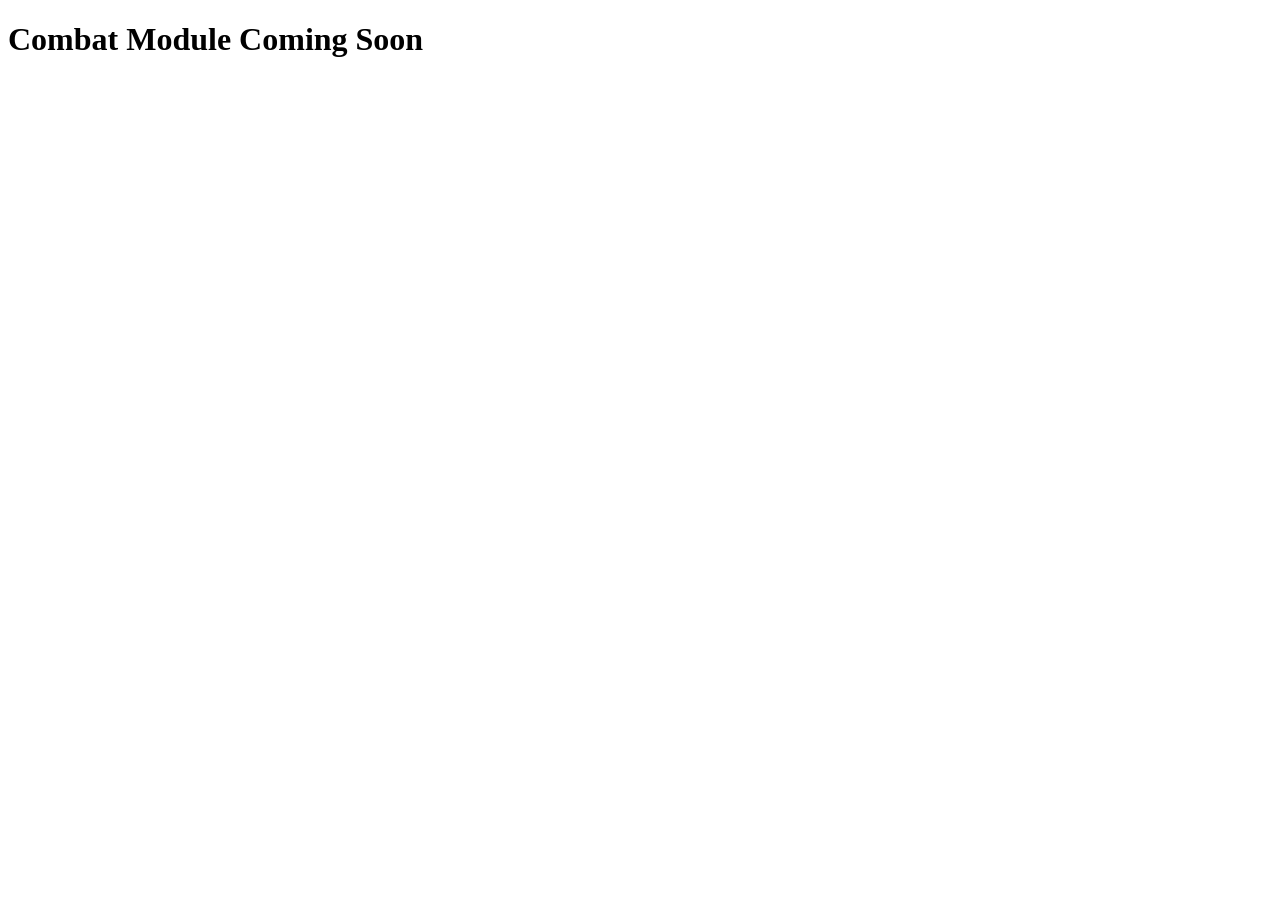
==== pages/combat.html @ ffd7f66f "Add profile authentication and remember-me session system" ====
<!doctype html>
<html lang="en">
  <head>
    <meta charset="UTF-8" />
    <meta name="viewport" content="width=device-width, initial-scale=1.0" />
    <title>Document</title>
  </head>
  <body>
    <h1>Combat Module Coming Soon</h1>
  </body>
</html>
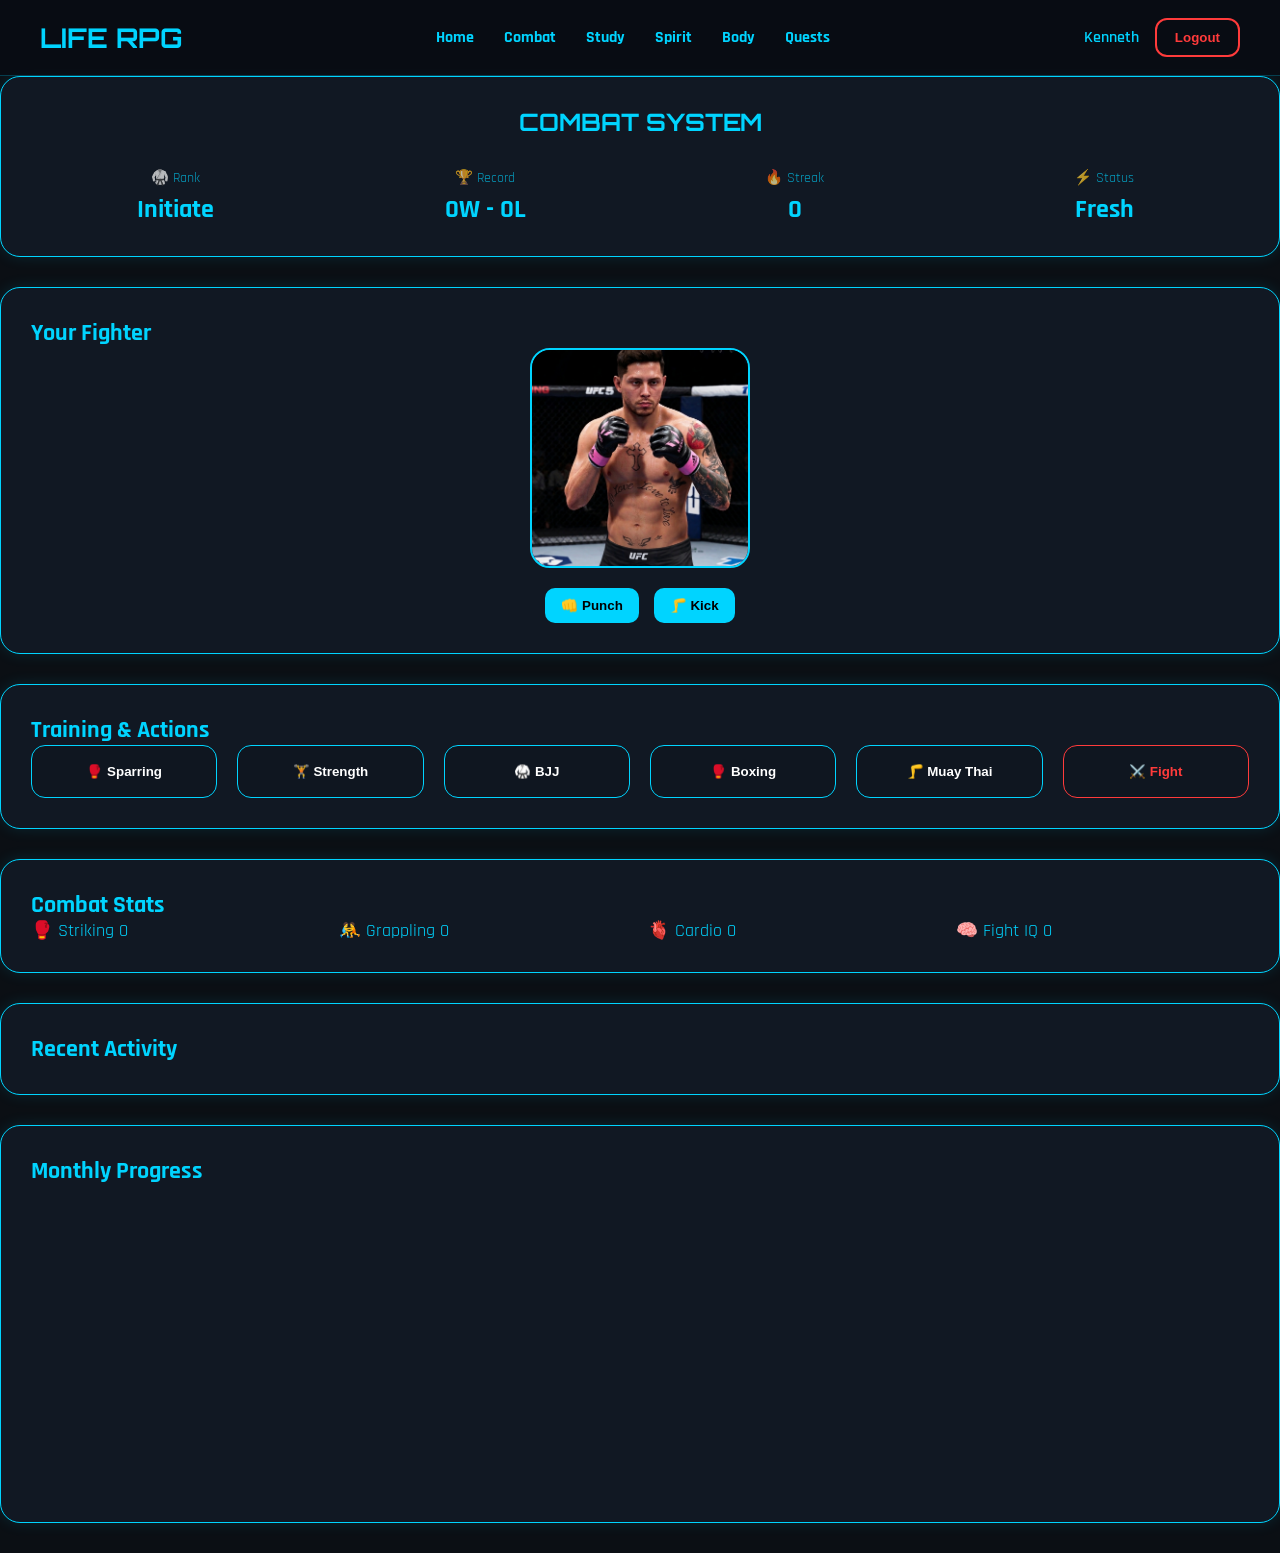
==== commit 5ec487ea: "feat(combat): add combat system interface UI with fighter model and interactive layout - Created com" ====
--- a/pages/combat.html
+++ b/pages/combat.html
@@ -3,9 +3,151 @@
   <head>
     <meta charset="UTF-8" />
     <meta name="viewport" content="width=device-width, initial-scale=1.0" />
-    <title>Document</title>
+    <title>Combat System</title>
+
+    <link rel="stylesheet" href="/css/variables.css" />
+    <link rel="stylesheet" href="/css/layout.css" />
+    <link rel="stylesheet" href="/css/pages/combat.css" />
+
+    <link
+      href="https://fonts.googleapis.com/css2?family=Orbitron:wght@400;700&family=Rajdhani:wght@400;600;700&display=swap"
+      rel="stylesheet"
+    />
   </head>
+
   <body>
-    <h1>Combat Module Coming Soon</h1>
+    <!-- NAV -->
+    <nav class="main-nav">
+      <div class="nav-logo">
+        <h2>LIFE RPG</h2>
+      </div>
+
+      <ul class="nav-links">
+        <li><a href="dashboard.html">Home</a></li>
+        <li><a href="combat.html">Combat</a></li>
+        <li><a href="study.html">Study</a></li>
+        <li><a href="spirit.html">Spirit</a></li>
+        <li><a href="body.html">Body</a></li>
+        <li><a href="quests.html">Quests</a></li>
+      </ul>
+
+      <div class="nav-user">
+        <span>Kenneth</span>
+        <button id="logout-btn">Logout</button>
+      </div>
+    </nav>
+
+    <div class="container">
+      <!-- 🥋 COMBAT OVERVIEW -->
+      <section class="combat-overview card">
+        <h1>COMBAT SYSTEM</h1>
+
+        <div class="overview-grid">
+          <div class="overview-item">
+            <span>🥋 Rank</span>
+            <h3 id="fighter-rank">Initiate</h3>
+          </div>
+
+          <div class="overview-item">
+            <span>🏆 Record</span>
+            <h3 id="fighter-record">0W - 0L</h3>
+          </div>
+
+          <div class="overview-item">
+            <span>🔥 Streak</span>
+            <h3 id="fighter-streak">0</h3>
+          </div>
+
+          <div class="overview-item">
+            <span>⚡ Status</span>
+            <h3 id="fighter-status">Fresh</h3>
+          </div>
+        </div>
+      </section>
+
+      <!-- 🧍 FIGHTER MODEL -->
+      <section class="fighter-section card">
+        <h2>Your Fighter</h2>
+
+        <div class="fighter-container">
+          <div id="fighter-model" class="fighter idle">
+            <img src="/img/profile-kenneth.png" alt="fighter" />
+          </div>
+
+          <div class="fighter-actions">
+            <button id="btn-punch">👊 Punch</button>
+            <button id="btn-kick">🦵 Kick</button>
+          </div>
+        </div>
+      </section>
+
+      <!-- 🎮 QUICK ACTIONS -->
+      <section class="combat-actions card">
+        <h2>Training & Actions</h2>
+
+        <div class="actions-grid">
+          <button class="action-btn" data-type="sparring">🥊 Sparring</button>
+          <button class="action-btn" data-type="strength">🏋️ Strength</button>
+          <button class="action-btn" data-type="bjj">🥋 BJJ</button>
+          <button class="action-btn" data-type="boxing">🥊 Boxing</button>
+          <button class="action-btn" data-type="muaythai">🦵 Muay Thai</button>
+          <button class="action-btn fight-btn" data-type="fight">
+            ⚔️ Fight
+          </button>
+        </div>
+      </section>
+
+      <!-- 📊 COMBAT STATS -->
+      <section class="combat-stats card">
+        <h2>Combat Stats</h2>
+
+        <div class="stats-grid">
+          <div>🥊 Striking <span id="stat-striking">0</span></div>
+          <div>🤼 Grappling <span id="stat-grappling">0</span></div>
+          <div>🫀 Cardio <span id="stat-cardio">0</span></div>
+          <div>🧠 Fight IQ <span id="stat-fightiq">0</span></div>
+        </div>
+      </section>
+
+      <!-- 📜 COMBAT HISTORY -->
+      <section class="combat-history card">
+        <h2>Recent Activity</h2>
+
+        <ul id="combat-log"></ul>
+      </section>
+
+      <!-- 📈 PROGRESS GRAPH (placeholder) -->
+      <section class="combat-graph card">
+        <h2>Monthly Progress</h2>
+
+        <canvas id="combatChart"></canvas>
+      </section>
+    </div>
+
+    <!-- 🧠 MODAL -->
+    <div id="activity-modal" class="modal hidden">
+      <div class="modal-content">
+        <h2 id="modal-title">Log Activity</h2>
+
+        <label>Intensity</label>
+        <select id="modal-intensity">
+          <option value="low">Low</option>
+          <option value="medium">Medium</option>
+          <option value="high">High</option>
+        </select>
+
+        <label>Date</label>
+        <input type="date" id="modal-date" />
+
+        <div class="modal-actions">
+          <button id="confirm-action">Confirm</button>
+          <button id="cancel-action">Cancel</button>
+        </div>
+      </div>
+    </div>
+
+    <script src="/js/storage.js"></script>
+    <script src="/js/xp-system.js"></script>
+    <script src="/js/combat.js"></script>
   </body>
 </html>
--- a/css/variables.css
+++ b/css/variables.css
@@ -0,0 +1,6 @@
+:root{
+    --system-blue: #00D4FF;
+    --system-dark: #0A0A0C;
+    --system-glass: rgba(255, 255, 255, 0.05);
+    --border-glass: rgba(255, 255, 255, 0.1);
+}
--- a/css/layout.css
+++ b/css/layout.css
@@ -0,0 +1,84 @@
+*{
+margin:0;
+padding:0;
+box-sizing:border-box;
+}
+
+body{
+background:#0b0f14;
+color: var(--system-blue);
+font-family:'Rajdhani',sans-serif;
+min-height:100vh;
+}
+
+
+
+
+.main-nav{
+position:sticky;
+top:0;
+z-index:9999;
+
+display:flex;
+justify-content:space-between;
+align-items:center;
+
+padding:18px 40px;
+
+background:rgba(8,12,20,.78);
+backdrop-filter:blur(14px);
+
+border-bottom:1px solid rgba(0,212,255,.25);
+}
+
+.nav-logo h2{
+font-family:'Orbitron',sans-serif;
+font-size:1.7rem;
+margin:0;
+}
+
+.nav-links{
+display:flex;
+gap:30px;
+list-style:none;
+}
+
+.nav-links a{
+text-decoration:none;
+color:var(--system-blue);
+font-weight:700;
+transition:.3s;
+}
+
+.nav-links a:hover{
+text-shadow:0 0 12px var(--system-blue);
+}
+
+.nav-user{
+display:flex;
+align-items:center;
+gap:16px;
+}
+
+.nav-user span{
+font-weight:600;
+}
+
+#logout-btn{
+background:transparent;
+border:2px solid #ff3b3b;
+color:#ff3b3b;
+
+padding:10px 18px;
+border-radius:12px;
+
+font-weight:700;
+cursor:pointer;
+transition:.3s;
+}
+
+#logout-btn:hover{
+background:#ff3b3b;
+color:#111;
+box-shadow:0 0 15px #ff3b3b;
+}
--- a/css/pages/combat.css
+++ b/css/pages/combat.css
@@ -0,0 +1,285 @@
+/* ---------------- BASE ---------------- */
+
+body{
+background:#0b0f14;
+color:var(--system-blue);
+font-family:'Rajdhani',sans-serif;
+}
+
+
+/* ---------------- GENERAL CARDS ---------------- */
+
+.card{
+background:#111823;
+border:1px solid var(--system-blue);
+border-radius:20px;
+padding:30px;
+margin-bottom:30px;
+box-shadow:0 0 15px rgba(0,212,255,.12);
+}
+
+
+/* ---------------- OVERVIEW ---------------- */
+
+.combat-overview h1{
+text-align:center;
+font-family:'Orbitron',sans-serif;
+margin-bottom:30px;
+}
+
+.overview-grid{
+display:grid;
+grid-template-columns:repeat(auto-fit,minmax(150px,1fr));
+gap:20px;
+text-align:center;
+}
+
+.overview-item span{
+font-size:.9rem;
+opacity:.7;
+}
+
+.overview-item h3{
+font-size:1.6rem;
+margin-top:5px;
+}
+
+
+/* ---------------- FIGHTER ---------------- */
+
+.fighter-container{
+display:flex;
+flex-direction:column;
+align-items:center;
+gap:20px;
+}
+
+.fighter{
+width:220px;
+height:220px;
+display:flex;
+justify-content:center;
+align-items:center;
+border-radius:20px;
+border:2px solid var(--system-blue);
+overflow:hidden;
+position:relative;
+}
+
+/* imagen */
+.fighter img{
+width:100%;
+height:100%;
+object-fit:cover;
+}
+
+/* 🔥 idle animation */
+.fighter.idle{
+animation:idleMove 2.5s infinite ease-in-out;
+}
+
+@keyframes idleMove{
+0%{transform:translateY(0)}
+50%{transform:translateY(-6px)}
+100%{transform:translateY(0)}
+}
+
+/* punch animation */
+.fighter.punch{
+animation:punchAnim .4s ease;
+}
+
+@keyframes punchAnim{
+0%{transform:translateX(0)}
+50%{transform:translateX(15px) rotate(2deg)}
+100%{transform:translateX(0)}
+}
+
+/* kick animation */
+.fighter.kick{
+animation:kickAnim .4s ease;
+}
+
+@keyframes kickAnim{
+0%{transform:translateX(0)}
+50%{transform:translateX(-15px) rotate(-2deg)}
+100%{transform:translateX(0)}
+}
+
+
+/* fighter buttons */
+
+.fighter-actions{
+display:flex;
+gap:15px;
+}
+
+.fighter-actions button{
+padding:10px 16px;
+border:none;
+border-radius:10px;
+cursor:pointer;
+background:var(--system-blue);
+font-weight:bold;
+}
+
+
+/* ---------------- ACTIONS ---------------- */
+
+.actions-grid{
+display:grid;
+grid-template-columns:repeat(auto-fit,minmax(150px,1fr));
+gap:20px;
+}
+
+.action-btn{
+padding:18px;
+border-radius:14px;
+border:1px solid var(--system-blue);
+background:#0f1620;
+color:white;
+cursor:pointer;
+font-weight:600;
+transition:.3s;
+}
+
+.action-btn:hover{
+transform:translateY(-4px);
+box-shadow:0 0 12px var(--system-blue);
+}
+
+/* fight special */
+.fight-btn{
+border:1px solid #ff3b3b;
+color:#ff3b3b;
+}
+
+.fight-btn:hover{
+background:#ff3b3b;
+color:#111;
+box-shadow:0 0 15px #ff3b3b;
+}
+
+
+/* ---------------- STATS ---------------- */
+
+.stats-grid{
+display:grid;
+grid-template-columns:repeat(auto-fit,minmax(200px,1fr));
+gap:15px;
+font-size:1.1rem;
+}
+
+
+/* ---------------- HISTORY ---------------- */
+
+.combat-history ul{
+list-style:none;
+padding:0;
+}
+
+.combat-history li{
+background:#1c2734;
+padding:12px;
+border-radius:10px;
+margin-bottom:10px;
+}
+
+
+/* ---------------- GRAPH ---------------- */
+
+.combat-graph canvas{
+width:100%;
+max-height:300px;
+}
+
+
+/* ---------------- MODAL ---------------- */
+
+.modal{
+position:fixed;
+top:0;
+left:0;
+width:100%;
+height:100%;
+background:rgba(0,0,0,.6);
+display:flex;
+justify-content:center;
+align-items:center;
+z-index:999;
+}
+
+.modal-content{
+background:#111823;
+padding:30px;
+border-radius:20px;
+width:300px;
+display:flex;
+flex-direction:column;
+gap:15px;
+border:1px solid var(--system-blue);
+}
+
+.modal-content input,
+.modal-content select{
+padding:10px;
+border:none;
+border-radius:10px;
+background:#1c2734;
+color:white;
+}
+
+.modal-actions{
+display:flex;
+justify-content:space-between;
+gap:10px;
+}
+
+.modal-actions button{
+flex:1;
+padding:10px;
+border:none;
+border-radius:10px;
+cursor:pointer;
+font-weight:bold;
+}
+
+#confirm-action{
+background:var(--system-blue);
+}
+
+#cancel-action{
+background:#ff3b3b;
+color:white;
+}
+
+
+/* ---------------- HIDDEN ---------------- */
+
+.hidden{
+display:none !important;
+}
+
+
+/* ---------------- MOBILE ---------------- */
+
+@media(max-width:768px){
+
+.fighter{
+width:180px;
+height:180px;
+}
+
+.overview-grid{
+grid-template-columns:1fr 1fr;
+}
+
+.actions-grid{
+grid-template-columns:1fr;
+}
+
+.stats-grid{
+grid-template-columns:1fr;
+}
+
+}
